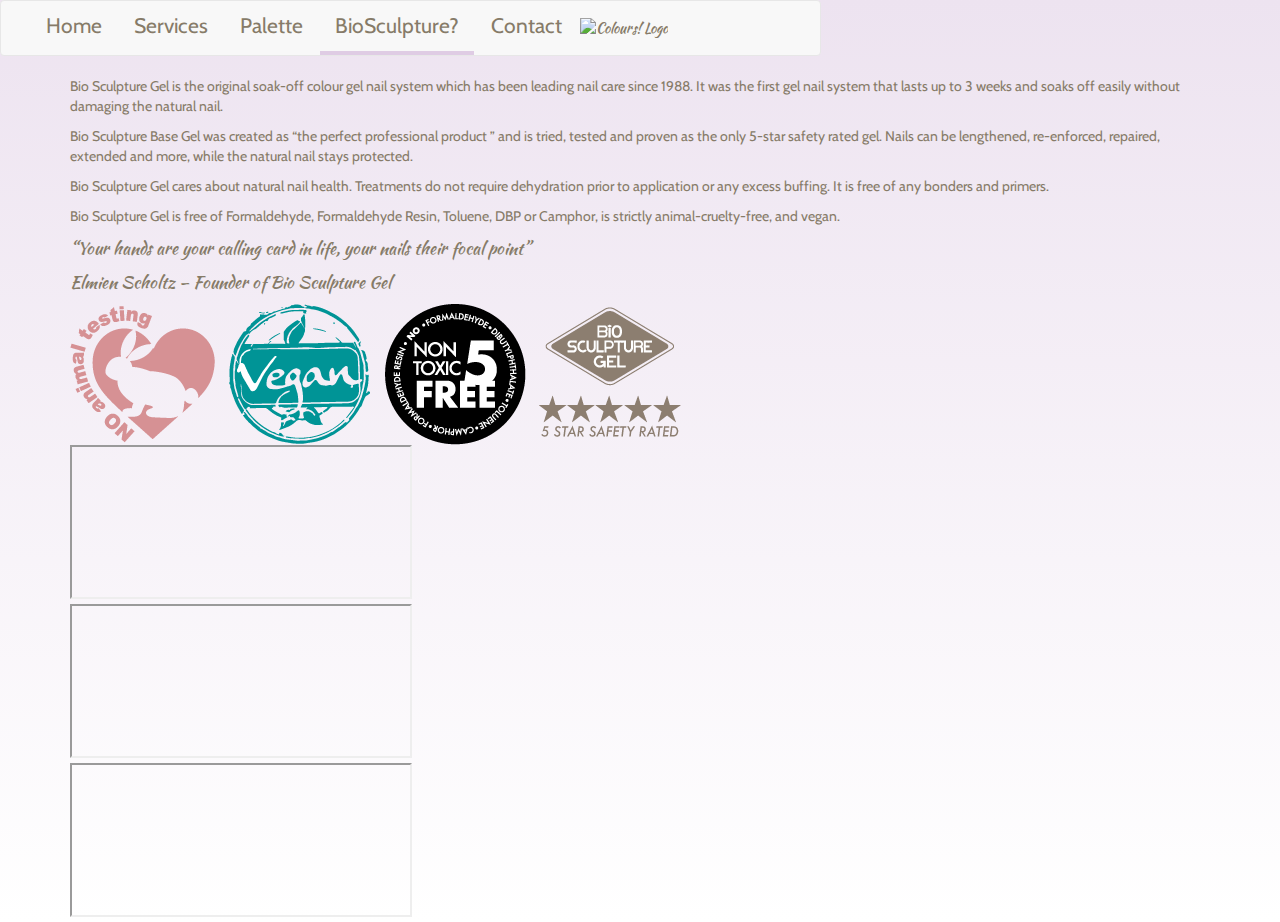
==== Colours/code/biosculpture.html @ 44071430 "Adjustments 17-10-24" ====
<!DOCTYPE html>
<html>
<head>
    <meta charset="utf-8">
    <title>Colours! - BioSculpture</title>
    <link href="https://fonts.googleapis.com/css?family=Cabin|Kaushan+Script" rel="stylesheet">
  <link rel="stylesheet" type="text/css" href="bootstrap/css/bootstrap.css" />
  <link rel="stylesheet" type="text/css" href="colours.css">
</head>
<body>
<!-- collapsing nav bar with logo -->
<nav class="navbar navbar-default" role="navigation">
  <div class="container-fluid">
      
    <div class="navbar-header">
      <button type="button" class="navbar-toggle" data-toggle="collapse" data-target="#bs-example-navbar-collapse-1">
        <span class="sr-only">Toggle navigation</span>
        <span ><img src="images/BioMenuBurger@1x.png"></span>
      </button>
    </div>  

    <div class="collapse navbar-collapse" id="bs-example-navbar-collapse-1">
      <ul class="nav nav-pills head-menu">
        <input type="hidden" id="selected_menu_item" value="=$selectedMenuId; ?>" />                                     
        <li><a href="index.html">Home</a></li>
        <li><a href="services.html">Services</a></li>
        <li><a href="palette.html">Palette</a></li>
        <li class="active"><a href="biosculpture.html">BioSculpture?</a></li>
        <li><a href="contact.html">Contact</a></li>
      </ul>

      <a href="index.html" class="logo"><img src="images/Colours-logo@3x.png" alt="Colours! Logo" /></a>
    </div>
  </div>
</nav>
  
<!-- benefits of the biosculpture system with info videos -->
  <div class="container">
    <div class="item">
      <p>Bio Sculpture Gel is the original soak-off colour gel nail system which has been leading nail care since 1988.  It was the first gel nail system that lasts up to 3 weeks and soaks off easily without damaging the natural nail.</p>
      <p>Bio Sculpture Base Gel was created as “the perfect professional product ” and is tried, tested and proven as the only 5-star safety rated gel.  Nails can be lengthened, re-enforced, repaired, extended and more, while the natural nail stays protected.</p>
      <p>Bio Sculpture Gel cares about natural nail health.  Treatments do not require dehydration prior to application or any excess buffing.  It is free of any bonders and primers.</p>
      <p>Bio Sculpture Gel is free of Formaldehyde, Formaldehyde Resin, Toluene, DBP or Camphor, is strictly animal-cruelty-free, and vegan.</p>
    </div>

    <div class="item brush">
      <p>“Your hands are your calling card in life, your nails their focal point”</p>
      <p>Elmien Scholtz – Founder of Bio Sculpture Gel</p>
      <img src="images/BioBadgesM.png" alt="benefits banner - no animal testing, vegan, non toxic 5-free, 5-star safety rated">
    </div>
  </div>
  
  <div class="container">
    <div class="item video">
      <iframe width="30%" src="https://www.youtube.com/watch?v=oCDMlXEKWD0"></iframe>
    </div>
    <div class="item video">
      <iframe width="30%" src="https://www.youtube.com/watch?v=fCc1ab0cmuo"></iframe>
    </div>
    <div class="item video">
      <iframe width="30%" src="https://www.youtube.com/watch?v=L_3D2zkbiu0"></iframe>   
    </div>
  </div>

</body>
  <script src="colours.js"></script>
</html>
---- Colours/code/colours.css ----
body {
  font-family: 'Cabin', sans-serif;
  color: #867B68;
  background: #ede3f0; /* For browsers that do not support gradients */
  background: -webkit-linear-gradient(#ede3f0, #fff) !important; /* For Safari 5.1 to 6.0 */
  background: -o-linear-gradient(#ede3f0, #fff) !important; /* For Opera 11.1 to 12.0 */
  background: -moz-linear-gradient(#ede3f0, #fff) !important; /* For Firefox 3.6 to 15 */
  background: linear-gradient(#ede3f0, #fff) !important; /* Standard syntax */
  }

  h1 {
    font-size: 6em;
  }

.nav {
    vertical-align: middle;
    align-items: center;
    display: inline-block;
    font-size: 1.5em;
  }

.nav-pills > .active > a,
.nav-pills > .active > a:hover,.nav-pills > li > a:hover {
  text-decoration: none;
  border-radius:0px;
  border-bottom: 4px solid #DFCCE4;
  color: #867B68 !important;
  background-color: transparent !important;
}

.nav-pills > li > a{
    border-radius:0px;
}

.logo {
  font-family: 'Kaushan Script', cursive;
  width: 210px;
  text-decoration: none;
  display: inline-block;
}

.navbar {
  display: inline-block;
}

.technician {
  height: 360px;
  width: 320px;
  border-radius: 100%;
}

.brush {
  font-family: 'Kaushan Script', cursive;
  font-size: 1.2em;
  text-decoration: none;
}

.greeting {
  font-style: italic;
}

.badges {
  height: 40px !important;
}
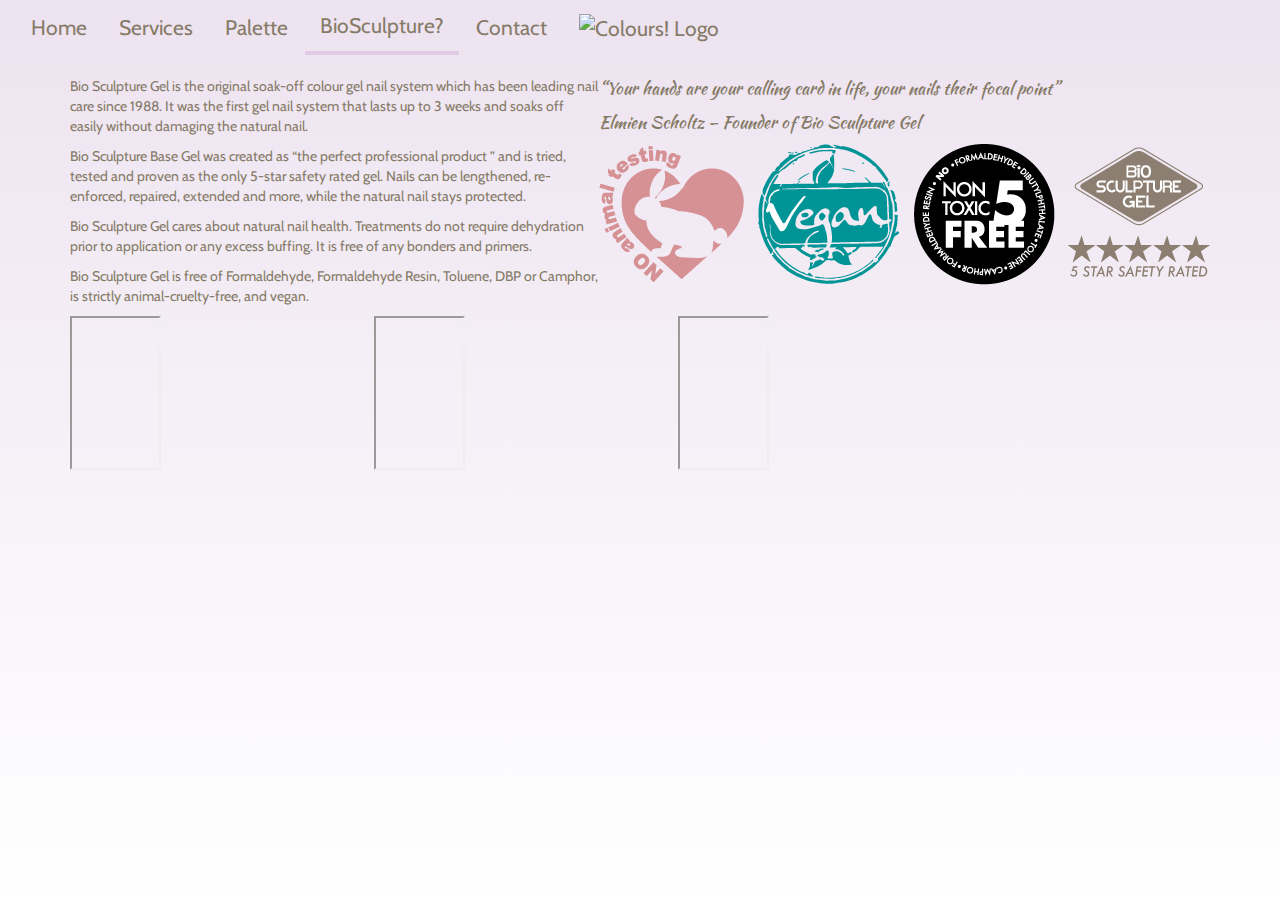
==== commit 40419869: "contact page worked on. images removed for editing" ====
--- a/Colours/code/biosculpture.html
+++ b/Colours/code/biosculpture.html
@@ -8,29 +8,17 @@
   <link rel="stylesheet" type="text/css" href="colours.css">
 </head>
 <body>
-<!-- collapsing nav bar with logo -->
-<nav class="navbar navbar-default" role="navigation">
+<!-- active-underline nav bar with logo -->
+<nav class="navbar" role="navigation">
   <div class="container-fluid">
-      
-    <div class="navbar-header">
-      <button type="button" class="navbar-toggle" data-toggle="collapse" data-target="#bs-example-navbar-collapse-1">
-        <span class="sr-only">Toggle navigation</span>
-        <span ><img src="images/BioMenuBurger@1x.png"></span>
-      </button>
-    </div>  
-
-    <div class="collapse navbar-collapse" id="bs-example-navbar-collapse-1">
-      <ul class="nav nav-pills head-menu">
-        <input type="hidden" id="selected_menu_item" value="=$selectedMenuId; ?>" />                                     
-        <li><a href="index.html">Home</a></li>
-        <li><a href="services.html">Services</a></li>
-        <li><a href="palette.html">Palette</a></li>
-        <li class="active"><a href="biosculpture.html">BioSculpture?</a></li>
-        <li><a href="contact.html">Contact</a></li>
-      </ul>
-
-      <a href="index.html" class="logo"><img src="images/Colours-logo@3x.png" alt="Colours! Logo" /></a>
-    </div>
+    <ul class="nav nav-pills head-menu">                                   
+      <li><a href="index.html">Home</a></li>
+      <li><a href="services.html">Services</a></li>
+      <li><a href="palette.html">Palette</a></li>
+      <li class="active"><a href="biosculpture.html">BioSculpture?</a></li>
+      <li><a href="contact.html">Contact</a></li>
+      <li><a href="index.html" class="logo" id="plain"><img src="images/Colours-logo@2x.png" alt="Colours! Logo" /></a></li>
+    </ul>  
   </div>
 </nav>
   
--- a/Colours/code/colours.css
+++ b/Colours/code/colours.css
@@ -1,4 +1,8 @@
-body {
+html {
+  min-height: 100%;
+  }
+
+  body {
   font-family: 'Cabin', sans-serif;
   color: #867B68;
   background: #ede3f0; /* For browsers that do not support gradients */
@@ -6,6 +10,7 @@
   background: -o-linear-gradient(#ede3f0, #fff) !important; /* For Opera 11.1 to 12.0 */
   background: -moz-linear-gradient(#ede3f0, #fff) !important; /* For Firefox 3.6 to 15 */
   background: linear-gradient(#ede3f0, #fff) !important; /* Standard syntax */
+  background-repeat: no-repeat;
   }
 
   h1 {
@@ -15,7 +20,8 @@
 .nav {
     vertical-align: middle;
     align-items: center;
-    display: inline-block;
+    display: flex;
+    flex-direction: row;
     font-size: 1.5em;
   }
 
@@ -26,21 +32,11 @@
   border-bottom: 4px solid #DFCCE4;
   color: #867B68 !important;
   background-color: transparent !important;
+  align-items: center;
 }
 
 .nav-pills > li > a{
     border-radius:0px;
-}
-
-.logo {
-  font-family: 'Kaushan Script', cursive;
-  width: 210px;
-  text-decoration: none;
-  display: inline-block;
-}
-
-.navbar {
-  display: inline-block;
 }
 
 .technician {
@@ -63,3 +59,29 @@
   height: 40px !important;
 }
 
+.container {
+  display: flex;
+
+}
+
+.introText {
+  flex-grow: 2;
+  padding: 5%;
+}
+
+.introImage {
+  flex-grow: 1;
+  padding: 5%;
+}
+
+.logo {
+  text-decoration: none;
+}
+
+#plain:hover {
+  border-bottom: none;
+}
+
+.thumbnail {
+  min-height: 150px;
+}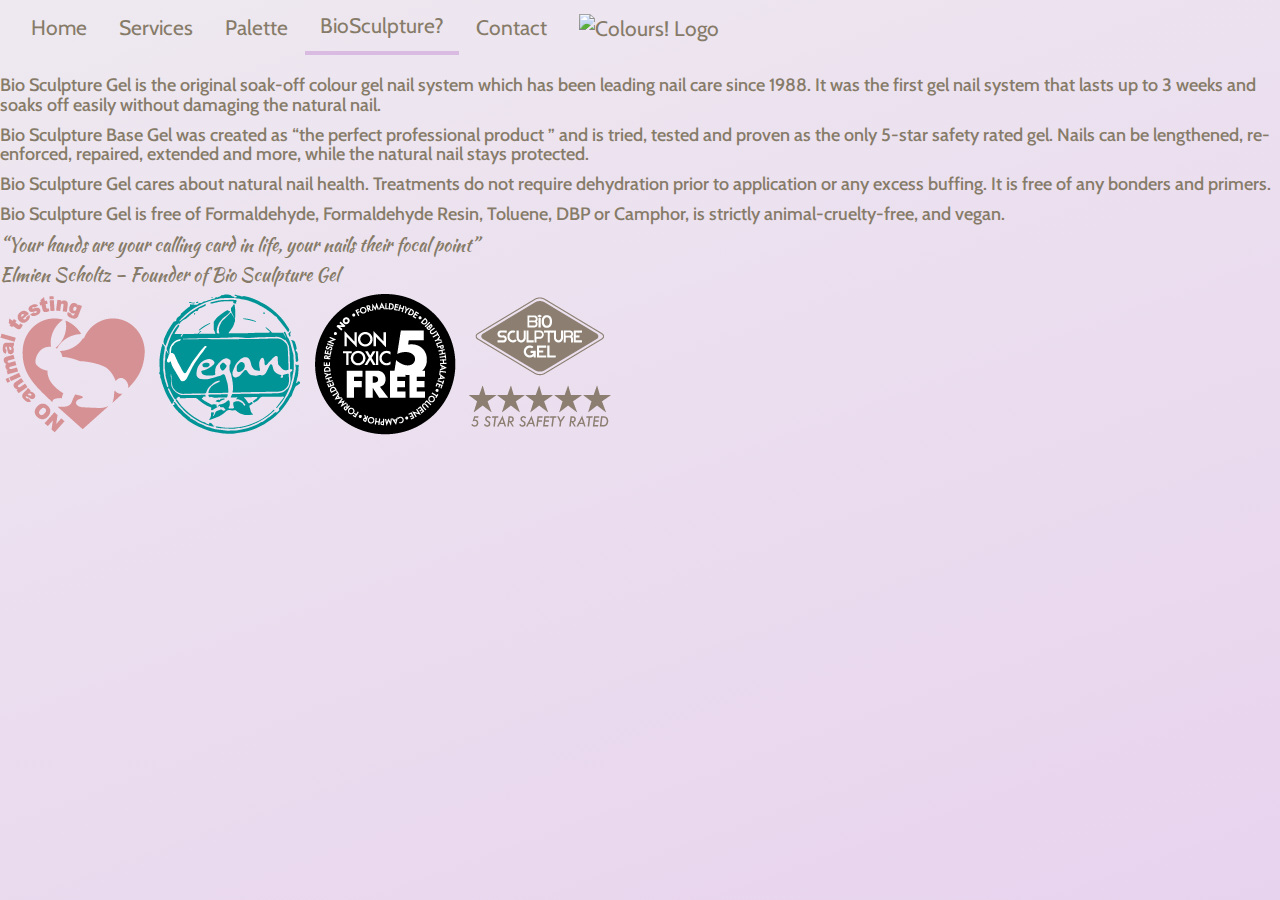
==== commit b6dd6ceb: "services grid converted to bootstrap4 cards" ====
--- a/Colours/code/biosculpture.html
+++ b/Colours/code/biosculpture.html
@@ -1,11 +1,12 @@
 <!DOCTYPE html>
-<html>
+<html lang="en-GB">
 <head>
     <meta charset="utf-8">
     <title>Colours! - BioSculpture</title>
     <link href="https://fonts.googleapis.com/css?family=Cabin|Kaushan+Script" rel="stylesheet">
   <link rel="stylesheet" type="text/css" href="bootstrap/css/bootstrap.css" />
   <link rel="stylesheet" type="text/css" href="colours.css">
+  <link rel="stylesheet" type="text/css" href="biosculpture.css"
 </head>
 <body>
 <!-- active-underline nav bar with logo -->
@@ -23,32 +24,30 @@
 </nav>
   
 <!-- benefits of the biosculpture system with info videos -->
-  <div class="container">
-    <div class="item">
-      <p>Bio Sculpture Gel is the original soak-off colour gel nail system which has been leading nail care since 1988.  It was the first gel nail system that lasts up to 3 weeks and soaks off easily without damaging the natural nail.</p>
-      <p>Bio Sculpture Base Gel was created as “the perfect professional product ” and is tried, tested and proven as the only 5-star safety rated gel.  Nails can be lengthened, re-enforced, repaired, extended and more, while the natural nail stays protected.</p>
-      <p>Bio Sculpture Gel cares about natural nail health.  Treatments do not require dehydration prior to application or any excess buffing.  It is free of any bonders and primers.</p>
-      <p>Bio Sculpture Gel is free of Formaldehyde, Formaldehyde Resin, Toluene, DBP or Camphor, is strictly animal-cruelty-free, and vegan.</p>
+  <div class="wrapper">
+  <div class="info">
+    <h4>Bio Sculpture Gel is the original soak-off colour gel nail system which has been leading nail care since 1988.  It was the first gel nail system that lasts up to 3 weeks and soaks off easily without damaging the natural nail.</h4>
+    <h4>Bio Sculpture Base Gel was created as “the perfect professional product ” and is tried, tested and proven as the only 5-star safety rated gel.  Nails can be lengthened, re-enforced, repaired, extended and more, while the natural nail stays protected.</h4>
+    <h4>Bio Sculpture Gel cares about natural nail health.  Treatments do not require dehydration prior to application or any excess buffing.  It is free of any bonders and primers.</h4>
+    <h4>Bio Sculpture Gel is free of Formaldehyde, Formaldehyde Resin, Toluene, DBP or Camphor, is strictly animal-cruelty-free, and vegan.</h4>
+  </div>
+  
+  <div class="side wrapper2">
+    <div class="quote brush">
+      <h4>“Your hands are your calling card in life, your nails their focal point”</h4>
+      <h4>Elmien Scholtz – Founder of Bio Sculpture Gel</h4>
     </div>
-
-    <div class="item brush">
-      <p>“Your hands are your calling card in life, your nails their focal point”</p>
-      <p>Elmien Scholtz – Founder of Bio Sculpture Gel</p>
-      <img src="images/BioBadgesM.png" alt="benefits banner - no animal testing, vegan, non toxic 5-free, 5-star safety rated">
+    <div class="badges">
+      <img id="badge-banner" src="images/BioBadgesM.png" alt="benefits banner - no animal testing, vegan, non toxic 5-free, 5-star safety rated" />
     </div>
   </div>
   
-  <div class="container">
-    <div class="item video">
-      <iframe width="30%" src="https://www.youtube.com/watch?v=oCDMlXEKWD0"></iframe>
-    </div>
-    <div class="item video">
-      <iframe width="30%" src="https://www.youtube.com/watch?v=fCc1ab0cmuo"></iframe>
-    </div>
-    <div class="item video">
-      <iframe width="30%" src="https://www.youtube.com/watch?v=L_3D2zkbiu0"></iframe>   
-    </div>
-  </div>
+  <div class="video1"><iframe src="https://www.youtube.com/embed/oCDMlXEKWD0?rel=0" frameborder="0" allowfullscreen></iframe></div>
+  <div class="video2"><iframe src="https://www.youtube.com/embed/fCc1ab0cmuo?rel=0" frameborder="0" allowfullscreen></iframe></div>
+  <div class="video3"><iframe src="https://www.youtube.com/embed/L_3D2zkbiu0?rel=0" frameborder="0" allowfullscreen></iframe></div>
+  
+</div>
+
 
 </body>
   <script src="colours.js"></script>
--- a/Colours/code/colours.css
+++ b/Colours/code/colours.css
@@ -4,18 +4,22 @@
 
   body {
   font-family: 'Cabin', sans-serif;
-  color: #867B68;
+  color: #867b68;
   background: #ede3f0; /* For browsers that do not support gradients */
-  background: -webkit-linear-gradient(#ede3f0, #fff) !important; /* For Safari 5.1 to 6.0 */
-  background: -o-linear-gradient(#ede3f0, #fff) !important; /* For Opera 11.1 to 12.0 */
-  background: -moz-linear-gradient(#ede3f0, #fff) !important; /* For Firefox 3.6 to 15 */
-  background: linear-gradient(#ede3f0, #fff) !important; /* Standard syntax */
+  background: -webkit-linear-gradient(160deg, #eee9f0, #e8d3ee) !important; /* For Safari 5.1 to 6.0 */
+  background: -o-linear-gradient(160deg, #eee9f0, #e8d3ee) !important; /* For Opera 11.1 to 12.0 */
+  background: -moz-linear-gradient(160deg, #eee9f0, #e8d3ee) !important; /* For Firefox 3.6 to 15 */
+  background: linear-gradient(160deg, #eee9f0, #e8d3ee) !important; /* Standard syntax */
   background-repeat: no-repeat;
   }
 
   h1 {
     font-size: 6em;
   }
+
+header {
+  text-align: center;
+}
 
 .nav {
     vertical-align: middle;
@@ -29,8 +33,8 @@
 .nav-pills > .active > a:hover,.nav-pills > li > a:hover {
   text-decoration: none;
   border-radius:0px;
-  border-bottom: 4px solid #DFCCE4;
-  color: #867B68 !important;
+  border-bottom: 4px solid #d9bae1;
+  color: #867b68 !important;
   background-color: transparent !important;
   align-items: center;
 }
